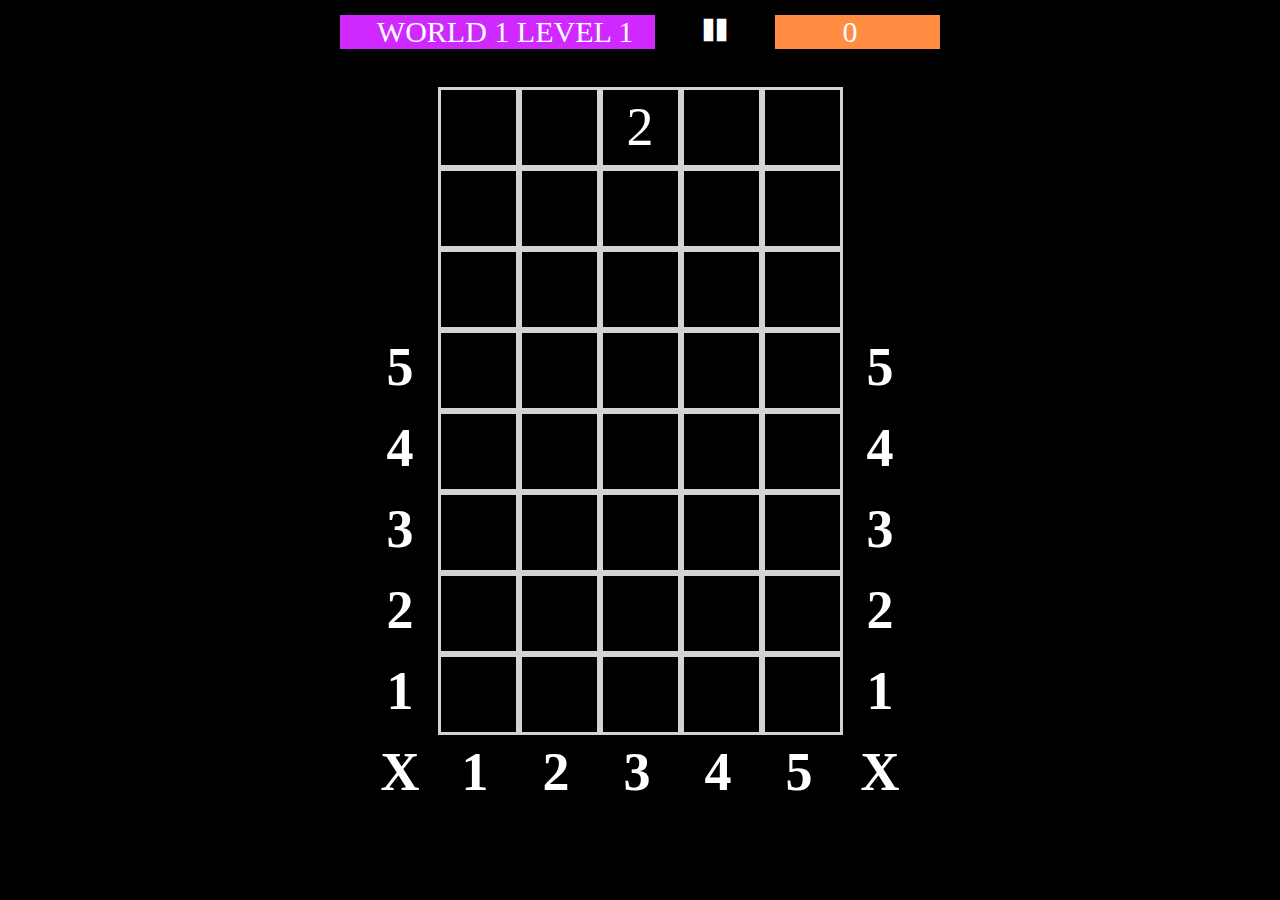
==== www/index.html @ 74e7dfe5 "Remove jQuery dependencies" ====
<!DOCTYPE html>
<html>
<head>
    <meta charset="utf-8">
    <meta name="viewport" content="user-scalable=no, width=device-width, initial-scale=1, maximum-scale=1">
    <title>Spider Math</title>
    <link rel="shortcut icon" href="favicon.ico">
    <link rel="stylesheet" href="Styles/css/Loading.css">
</head>
<body data-bind="globalInput: $root">

    <div id="loadingScreen" class="loadingScreen">
        <div class="appIcon">
            <img src="Assets/images/SpiderMath_240.png" />
        </div>
        <img src="Assets/images/mainLoader.gif" />
        <div>Loading...</div>
        <div id="loadingProgress"></div>
    </div>

    <div id="home" style="display: none">

        <!-- ko if: !shouldDisplayGame() -->
        <div class="main main-header">
            <h1>Spider Math</h1>
        </div>
        <!-- /ko -->

        <!-- <div class="debug debug-outline">
            <div class="debug debug-outline-outer">
                <div class="debug debug-outline-inner">
                    &nbsp;
                </div>
            </div>
        </div>-->

        <div id="content" class="main main-content">

            <!--MainContent-->
            <div id="adContainer"></div>

            <!-- Game Menu -->
            <!-- ko if: shouldDisplayGameMenu -->
            <div class="screen screen-gameMenu">

                <!-- ko if (menu().shouldDisplayUsers) -->
                <div class="menu menu-users">
                    <div class="info info-gameMenu" data-bind="fastclick: changeWorld">
                        <div class="commands commands-gameMenu">
                            <span class="icon icon-arrow-right"></span>
                        </div>
                        <span class="info info-user"><span data-bind="text: menu().currentUser"></span></span>
                    </div>
                    <div class="list list-users">
                        <ul data-bind="foreach: menu().users">
                            <li>
                                <div class="listItemContent listItemContent-user">
                                    <div class="user user-name" data-bind="fastclick: $root.menuChooseUser, visible: (!isEditing() && !isAddUser())">
                                        <span data-bind="text: user"></span>
                                        <div class="command command-edit">
                                            <span class="icon iconMedium iconNoBorder icon-pencil" data-bind="fastclick: $root.menuEditUser"></span>
                                        </div>
                                    </div>
                                    <div class="user user-edit" data-bind="visible: isEditing()">
                                        <input data-bind="value: user, event: {change:$root.menuEditUser_Change}" />
                                        <div class="command command-enter">
                                            <span class="icon icon-check" data-bind="fastclick: $root.menuEditUser_Change"></span>
                                        </div>
                                    </div>
                                    <div class="user user-addUser" data-bind="fastclick: $root.menuAddUser, visible: (isAddUser() && !isEditing())">
                                        <span>Add User</span>
                                    </div>
                                </div>
                            </li>

                        </ul>
                    </div>
                </div>
                <!-- /ko -->

                <!-- ko if (menu().shouldDisplayWorlds) -->
                <div class="menu menu-worlds">
                    <div class="info info-gameMenu" data-bind="fastclick: changeUser">
                        <div class="commands commands-gameMenu">
                            <span class="icon icon-arrow-left"></span>
                        </div>
                        <span class="info info-user" data-bind="text: menu().currentUser"></span>
                    </div>
                    <div class="list list-worlds">
                        <ul data-bind="foreach: menu().worlds">
                            <li class="listItem listItem-world" data-bind="fastclick: $root.menuChooseWorld, css: {listItemLock: isLocked()}">
                                <div class="listItemContent listItemContent-world">
                                    <div class="info info-worldNumber">
                                        <span data-bind="text: worldNumber"></span>
                                    </div>
                                    <div class="info info-stars">
                                        <span class="icon icon-star-whole"></span>
                                        <span data-bind="text: stars"></span><span>/</span><span data-bind="text: maxStars"></span>
                                    </div>
                                </div>
                            </li>
                        </ul>
                    </div>
                </div>
                <!-- /ko -->

                <!-- ko if (menu().shouldDisplayLevels) -->
                <div class="menu menu-levels">
                    <div class="info info-gameMenu" data-bind="fastclick: changeWorld">
                        <div class="commands commands-gameMenu">
                            <span class="icon icon-arrow-left"></span>
                        </div>
                        <span class="info info-world" data-bind="text: menu().currentWorld().worldNumber"></span>
                    </div>
                    <div class="list list-levels">
                        <ul data-bind="foreach: menu().currentWorld().levels">
                            <li class="listItem listItem-level" data-bind="fastclick: $root.menuChooseLevel, css: {listItemLock: isLocked()}">
                                <div class="listItemContent listItemContent-level">
                                    <div class="info info-levelNumber">
                                        <span data-bind="text: levelNumber"></span>
                                    </div>
                                    <div class="info info-stars">
                                        <span class="icon icon-star" data-bind="css: starsClass"></span>
                                    </div>
                                </div>
                            </li>
                        </ul>
                    </div>
                </div>
                <!-- /ko -->

            </div>
            <!-- /ko -->

            <!-- Game Over -->
            <!-- ko if: shouldDisplayGameOver -->

            <!-- ko if: shouldDisplayGameOver_ad -->
            <div class="screen screen-ad">
                <div class="appIcon">
                    <img src="Assets/images/SpiderMath_240.png" />
                </div>
                <!--<img src="Assets/images/mainLoader.gif" />-->
            </div>
            <!-- /ko -->

            <!-- ko if: shouldDisplayGameOver_normal -->
            <div class="screen screen-gameOver">

                <div class="info info-gameOver">
                    <div class="info info-gameOverMessage">
                        <span class="info-gameOverMessage-bad" data-bind="visible: !gameOverHasWon()">Defeated!</span>
                        <span class="info-gameOverMessage-good" data-bind="visible: gameOverHasWon()">Success!</span>
                    </div>
                    <div class="info info-stage">
                        <span class="stage stage-world"><span data-bind="text: world"></span></span>
                        <span class="stage stage-level"><span data-bind="text: level"></span></span>
                    </div>

                    <div class="info info-stars">
                        <span class="icon icon-star" data-bind="css: gameOverStarsClass"></span>
                    </div>

                    <div class="info info-score">
                        <span class="score score-scoreText">
                            <span id="Span1" data-bind="text: score"></span>
                        </span>
                    </div>

                </div>

                <div class="commands commands-gameOver">
                    <span class="icon icon-loop" data-bind="fastclick: handleLevelReplay"></span>
                    <span class="icon icon-list" data-bind="fastclick: handleLevelMenu"></span>
                    <span class="icon icon-arrow-right" data-bind="fastclick: handleLevelNext, visible:gameOverHasWon()"></span>
                </div>
            </div>
            <!-- /ko -->
            <!-- /ko -->

            <!-- Game -->
            <!-- ko if: shouldDisplayGame -->
            <div>

                <div class="screen screen-game">
                    <div class="info info-game">
                        <div class="commands commands-pauseButton">
                            <span class="icon icon-pause"></span>
                        </div>

                        <div class="info info-stage">
                            <span class="stage stage-world"><span data-bind="text: world"></span></span>
                            <span class="stage stage-level"><span data-bind="text: level"></span></span>
                        </div>

                        <div class="info info-score">
                            <span class="score score-scoreText">
                                <span id="score" data-bind="text: score"></span>
                            </span>
                        </div>
                    </div>


                    <div class="game game-numTable">
                        <div class="game-numTable-outer">
                            <div class="game-numTable-inner">
                                <table class="numTable" data-bind="foreach: board().rows">
                                    <tr class="numTableRow" data-bind="foreach: cells">
                                        <!-- ko if (isHeading) -->
                                        <td class="numTableCell numTableCell-heading" data-bind="css: cellClassName">
                                            <div class="numSquare numSquare-heading">
                                                <span data-bind="text: text, css: cellClassName"></span>
                                            </div>
                                        </td>
                                        <!-- /ko -->
                                        <!-- ko if (!isHeading) -->
                                        <td class="numTableCell numTableCell-value" data-bind="css: cellClassName">
                                            <div class="numSquare numSquare-value" data-bind="attr: {id: id}">
                                                <span data-bind="text:text, css: cellClassName, visible: !($root.isPaused())"></span>
                                            </div>
                                        </td>
                                        <!-- /ko -->
                                    </tr>
                                </table>
                            </div>
                        </div>
                    </div>

                    <div id="scoreChange" class="game game-scoreChange" data-bind="animScoreChange: scoreChange">
                        <span data-bind="text: scoreChange, css: scoreChangeClassName"></span>
                    </div>

                </div>

                <div class="screen screen-pause" data-bind="visible: isPaused">
                    <span class="info info-pause"></span>
                    <div class="commands commands-pause">
                        <span class="icon icon-play" data-bind="fastclick: handleLevelResume"></span>
                        <span class="icon icon-loop" data-bind="fastclick: handleLevelReplay"></span>
                        <span class="icon icon-list" data-bind="fastclick: handleLevelMenu"></span>
                    </div>
                </div>

            </div>
            <!-- /ko -->

        </div>

        <!-- ko if: !shouldDisplayGame() -->
        <div class="main main-footer">
            <h4>&copy; Told - Rick & Matthew Love - 2014</h4>
        </div>
        <!-- /ko -->
    </div>

    <div id="test" style="display: none">
        <div>
            <h1>Greek Bible - Testing</h1>
        </div>
        <div>
            <div id="qunit">Please refresh to load the testing system.</div>
        </div>
        <div>
            <h4>&copy; Told - Rick & Matthew Love - 2014</h4>
        </div>
    </div>

    <script src="Scripts/ts/System/AppLoader.js"></script>

    <script type='text/javascript'>
        (function () {
            var pRemaining = 1.0;
            var pTrue = 0;

            var onProgress = function (p) {
                var divProgress = document.getElementById("loadingProgress");

                pTrue = p;
                var pAdjust = (p * pRemaining) + (1.0 - pRemaining);

                divProgress.textContent = (pAdjust * 100).toFixed(0) + "%";
            }

            // Auto progress
            var doAutoProgress = function () {
                if (pTrue < 1.0) {
                    pRemaining *= 0.99;
                    onProgress(pTrue);
                    setTimeout(doAutoProgress, 1000);
                }
            };

            doAutoProgress();

            // TESTING
            //return;

            // Loader
            Told.AppLoader.loadRequirements_Main(function () {
                // Ad Manager
                var minAds = 30;
                Told.Ads.init(minAds);

                // Auto Resize
                var w = 404;
                var h = 604;
                var fSize = 20;

                Told.AutoResize.Resizer.adjustScale(w, h, fSize);
                //$(window).resize(function () {
                //    Told.AutoResize.Resizer.adjustScale(w, h, fSize);
                //});
                window.onresize = function () {
                    Told.AutoResize.Resizer.adjustScale(w, h, fSize);
                };

                // Load View Model
                var viewModel = new Told.TableMath.UI.MainViewModel();
                ko.applyBindings(viewModel);

                window.mainViewModel = viewModel;

                // Remove loading screen
                document.getElementById("home").style.display = null;
                document.getElementById("loadingScreen").style.display = "none";

            }, onProgress);
        }());
    </script>

    <!-- Testing -->

    <script type='text/javascript'>

        if (location.href.indexOf("test") > 0) {
            Told.AppLoader.loadRequirements_Testing(function () {

                console.log("Loaded Test Framework");

                QUnit.config.autostart = false;
                QUnit.config.testTimeout = 5000;

                QUnit.load();

                QUnit.module("UnitTests");

                // Load Unit Tests first
                Told.AppLoader.loadRequirements_UnitTests(function () {

                    console.log("Loaded Unit Tests");

                    $(document).ready(function () {
                        //QUnit.load();
                        QUnit.start();
                    });
                });
            });
        }
    </script>

    <!-- MoPub Ads -->
    <!--    <script type="text/javascript">
    mopub_ad_unit = "8ceb124bcbc64ca49f6852b451352445";
    mopub_ad_width = 320; // optional
    mopub_ad_height = 480; // optional
    mopub_keywords = "math education gradeschool children"; // optional

    </script>
    <script src="http://ads.mopub.com/js/client/mopub.js"></script>-->

    <script src="http://cdn.millennialmedia.com/mmadlib/v1/mmadlib.js" async="async"></script>

</body>
</html>
---- www/Styles/css/Loading.css ----
﻿body {
    background-color:black;
}

.loadingScreen {
    margin: 0;
    padding: 0px;
    text-align: center;
    line-height: 1.3;
    font-family: sans-serif;
    /*color: #333;
    text-shadow: 0 1px 0 #f3f3f3;*/
    color:#ccc;
    font-size: 18px;
    font-weight: normal;
    letter-spacing: 0.2em;
}

.appIcon {
    padding-top: 10px;
}
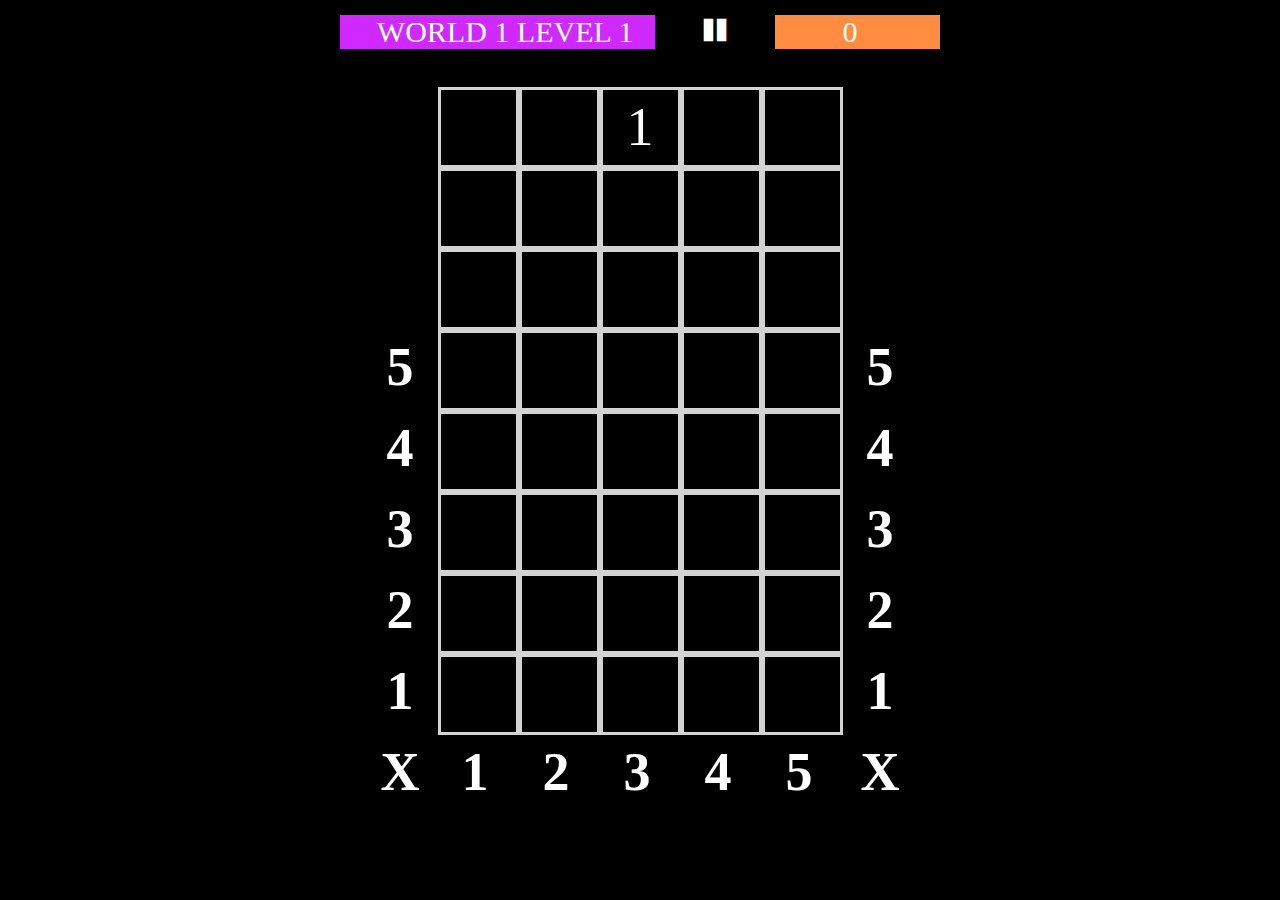
==== commit 5ff6971c: "Add logging and remove Millenial Media ads" ====
--- a/www/index.html
+++ b/www/index.html
@@ -244,6 +244,8 @@
             </div>
             <!-- /ko -->
 
+            <div id="log" style="white-space: pre">
+            </div>
         </div>
 
         <!-- ko if: !shouldDisplayGame() -->
@@ -358,7 +360,7 @@
         }
     </script>
 
-    <!-- MoPub Ads -->
+    <!-- MoPub Web Ads -->
     <!--    <script type="text/javascript">
     mopub_ad_unit = "8ceb124bcbc64ca49f6852b451352445";
     mopub_ad_width = 320; // optional
@@ -368,7 +370,5 @@
     </script>
     <script src="http://ads.mopub.com/js/client/mopub.js"></script>-->
 
-    <script src="http://cdn.millennialmedia.com/mmadlib/v1/mmadlib.js" async="async"></script>
-
 </body>
 </html>
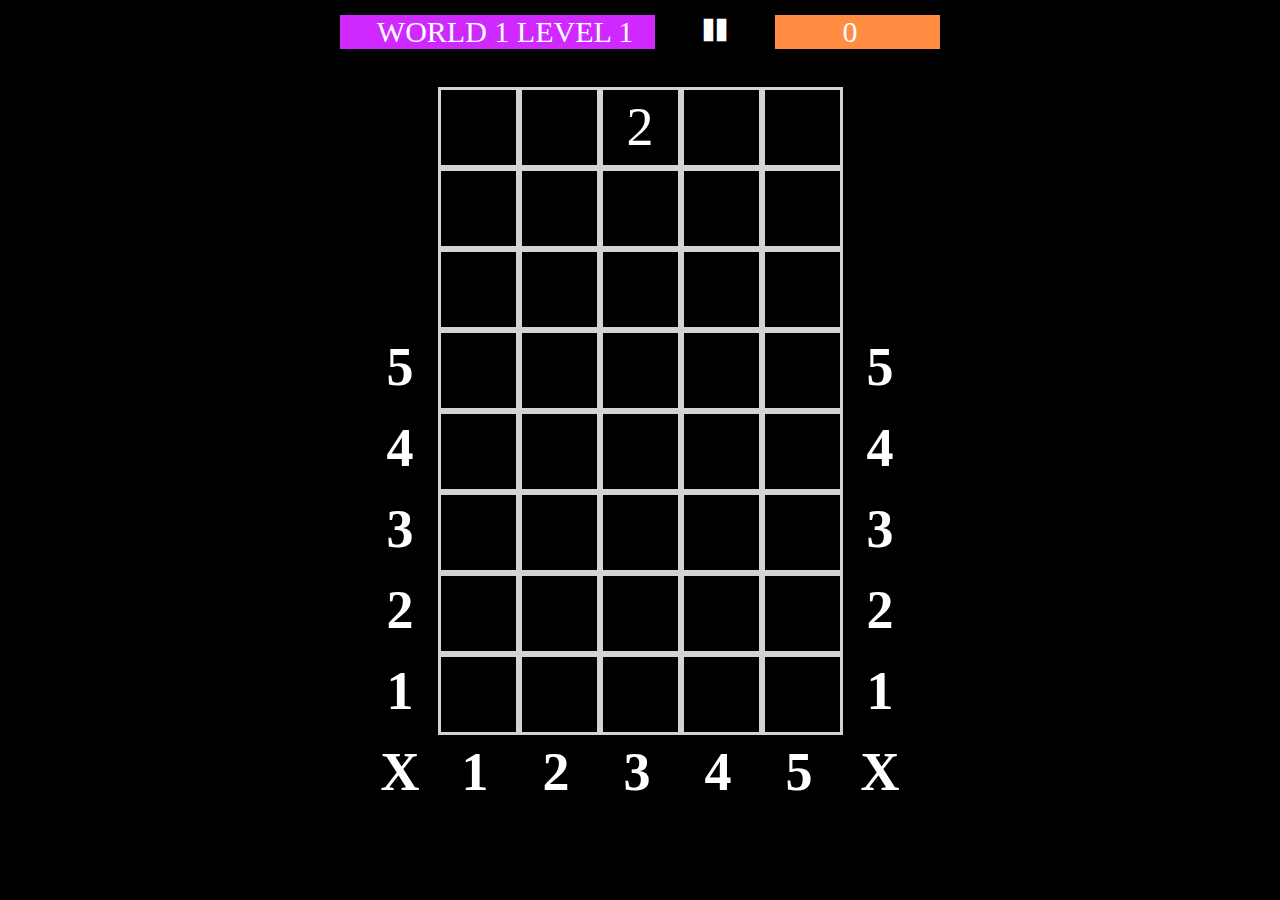
==== commit 787c20a9: "Fixed whitespace on debug" ====
--- a/www/index.html
+++ b/www/index.html
@@ -244,7 +244,7 @@
             </div>
             <!-- /ko -->
 
-            <div id="log" style="white-space: pre">
+            <div id="log" style="white-space: pre; text-transform: none">
             </div>
         </div>
 
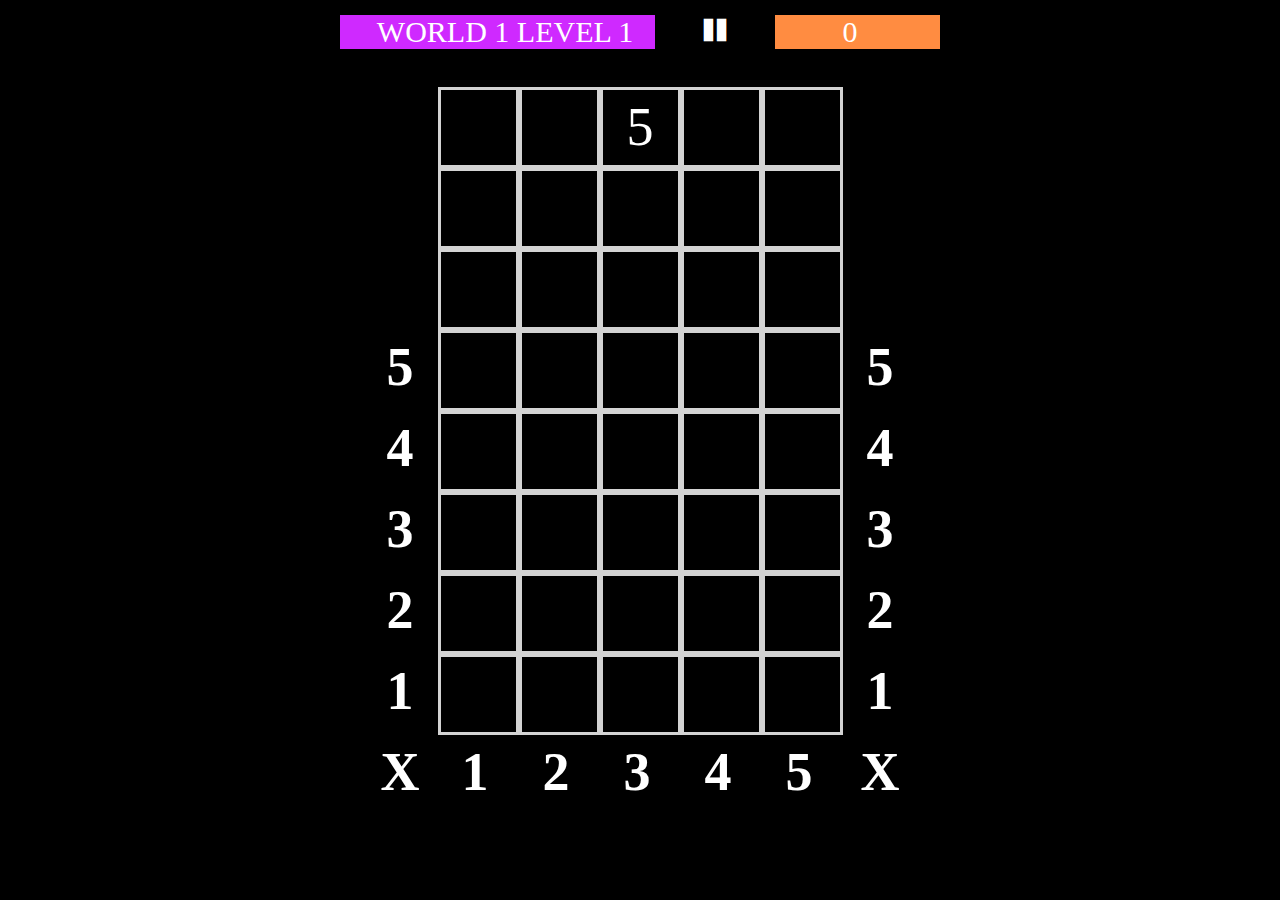
==== commit 4788bc54: "TEST Google Analytics" ====
--- a/www/index.html
+++ b/www/index.html
@@ -360,6 +360,35 @@
         }
     </script>
 
+    <!-- Google Analytics -->
+    <script type="text/javascript">
+
+        var _gaq = _gaq || [];
+        _gaq.push(['_setAccount', 'UA-51336565-2']);
+        _gaq.push(['_trackPageview']);
+        //_gaq.push(['_setDomainName', 'none']);
+        //_gaq.push(['_trackPageview', 'Main']);
+
+        (function () {
+            var ga = document.createElement('script'); ga.type = 'text/javascript'; ga.async = true;
+            ga.src = ('https:' == document.location.protocol ? 'https://ssl' : 'http://www') + '.google-analytics.com/ga.js';
+            var s = document.getElementsByTagName('script')[0]; s.parentNode.insertBefore(ga, s);
+        })();
+
+    </script>
+    <!--    <script>
+        (function (i, s, o, g, r, a, m) {
+            i['GoogleAnalyticsObject'] = r; i[r] = i[r] || function () {
+                (i[r].q = i[r].q || []).push(arguments)
+            }, i[r].l = 1 * new Date(); a = s.createElement(o),
+            m = s.getElementsByTagName(o)[0]; a.async = 1; a.src = g; m.parentNode.insertBefore(a, m)
+        })(window, document, 'script', '//www.google-analytics.com/analytics.js', 'ga');
+
+        ga('create', 'UA-51336565-2', 'toldpro.com');
+        ga('send', 'pageview');
+
+    </script>-->
+
     <!-- MoPub Web Ads -->
     <!--    <script type="text/javascript">
     mopub_ad_unit = "8ceb124bcbc64ca49f6852b451352445";
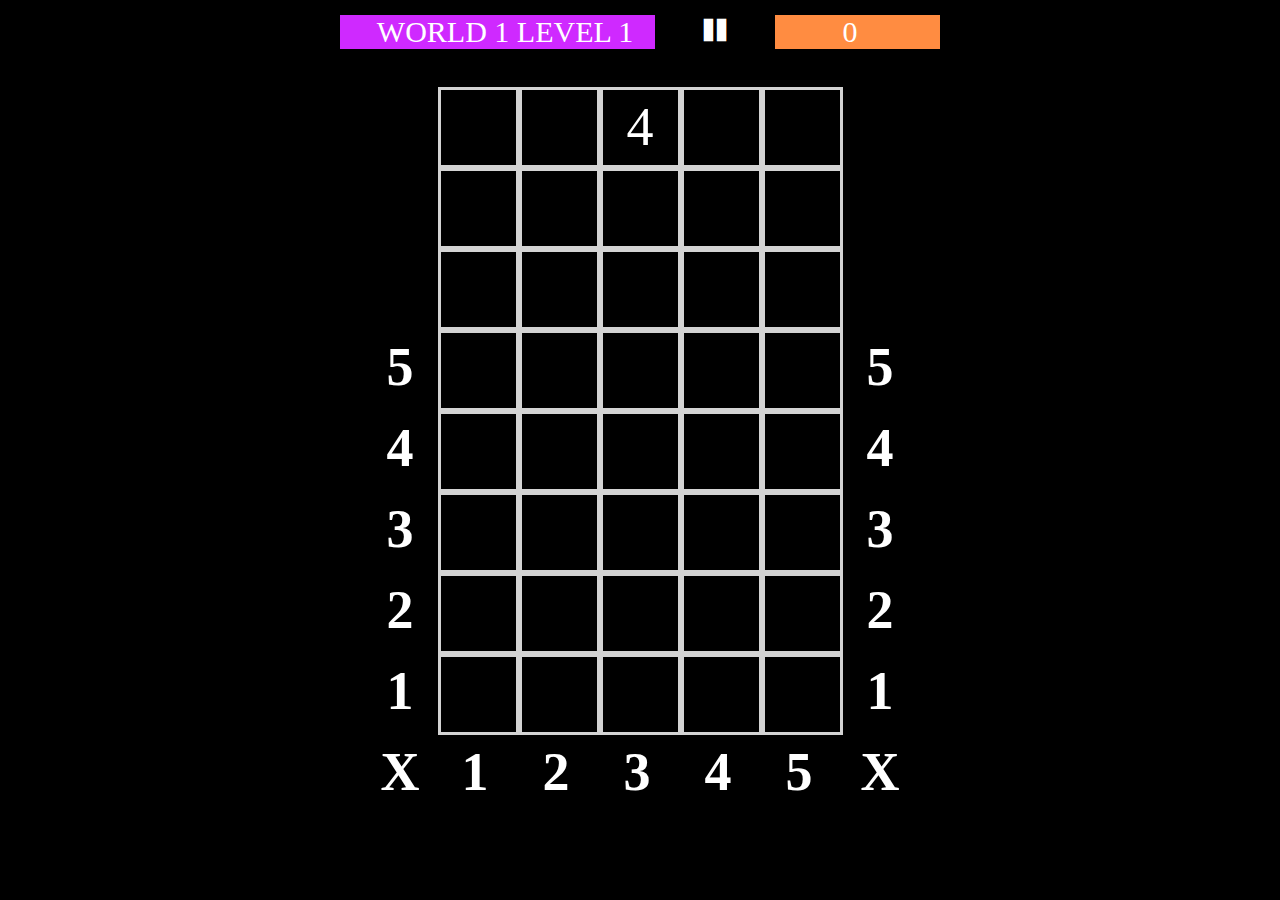
==== commit 0575ffd8: "Setup Google Analytics correctly" ====
--- a/www/index.html
+++ b/www/index.html
@@ -361,13 +361,14 @@
     </script>
 
     <!-- Google Analytics -->
-    <script type="text/javascript">
+    <!--    
+        This is Classic! ga.js (use the bottom for the new Universal Analytics)
+        <script type="text/javascript">
 
         var _gaq = _gaq || [];
         _gaq.push(['_setAccount', 'UA-51336565-2']);
+        _gaq.push(['_setDomainName', 'none']);
         _gaq.push(['_trackPageview']);
-        //_gaq.push(['_setDomainName', 'none']);
-        //_gaq.push(['_trackPageview', 'Main']);
 
         (function () {
             var ga = document.createElement('script'); ga.type = 'text/javascript'; ga.async = true;
@@ -375,8 +376,8 @@
             var s = document.getElementsByTagName('script')[0]; s.parentNode.insertBefore(ga, s);
         })();
 
-    </script>
-    <!--    <script>
+    </script>-->
+    <script>
         (function (i, s, o, g, r, a, m) {
             i['GoogleAnalyticsObject'] = r; i[r] = i[r] || function () {
                 (i[r].q = i[r].q || []).push(arguments)
@@ -384,10 +385,9 @@
             m = s.getElementsByTagName(o)[0]; a.async = 1; a.src = g; m.parentNode.insertBefore(a, m)
         })(window, document, 'script', '//www.google-analytics.com/analytics.js', 'ga');
 
-        ga('create', 'UA-51336565-2', 'toldpro.com');
+        ga('create', 'UA-51336565-2', { 'cookieDomain': 'none' });
         ga('send', 'pageview');
-
-    </script>-->
+    </script>
 
     <!-- MoPub Web Ads -->
     <!--    <script type="text/javascript">
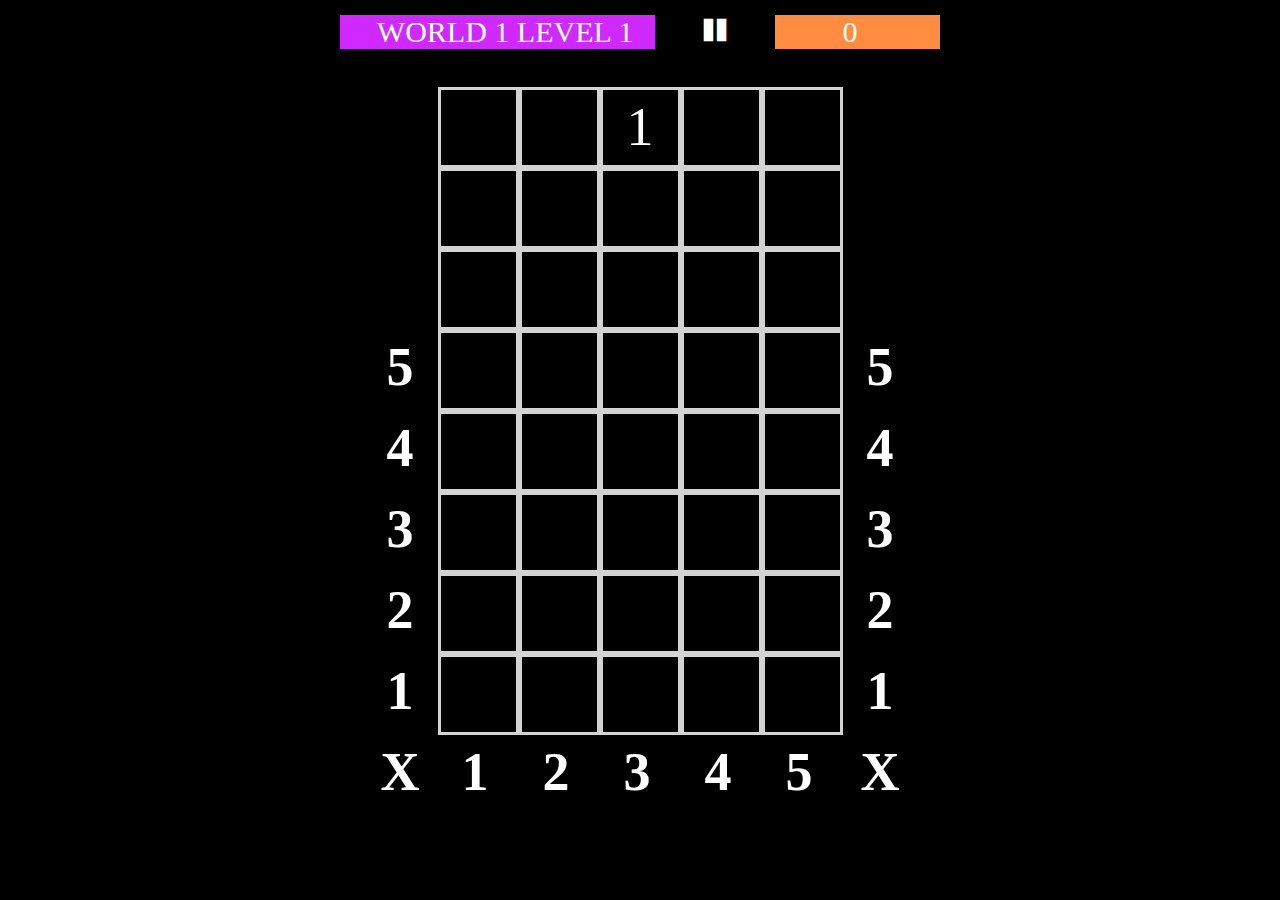
==== commit 3723b204: "Track page view on load and disable standard GA" ====
--- a/www/index.html
+++ b/www/index.html
@@ -361,23 +361,7 @@
     </script>
 
     <!-- Google Analytics -->
-    <!--    
-        This is Classic! ga.js (use the bottom for the new Universal Analytics)
-        <script type="text/javascript">
-
-        var _gaq = _gaq || [];
-        _gaq.push(['_setAccount', 'UA-51336565-2']);
-        _gaq.push(['_setDomainName', 'none']);
-        _gaq.push(['_trackPageview']);
-
-        (function () {
-            var ga = document.createElement('script'); ga.type = 'text/javascript'; ga.async = true;
-            ga.src = ('https:' == document.location.protocol ? 'https://ssl' : 'http://www') + '.google-analytics.com/ga.js';
-            var s = document.getElementsByTagName('script')[0]; s.parentNode.insertBefore(ga, s);
-        })();
-
-    </script>-->
-    <script>
+<!--    <script>
         (function (i, s, o, g, r, a, m) {
             i['GoogleAnalyticsObject'] = r; i[r] = i[r] || function () {
                 (i[r].q = i[r].q || []).push(arguments)
@@ -387,7 +371,7 @@
 
         ga('create', 'UA-51336565-2', { 'cookieDomain': 'none' });
         ga('send', 'pageview');
-    </script>
+    </script>-->
 
     <!-- MoPub Web Ads -->
     <!--    <script type="text/javascript">
